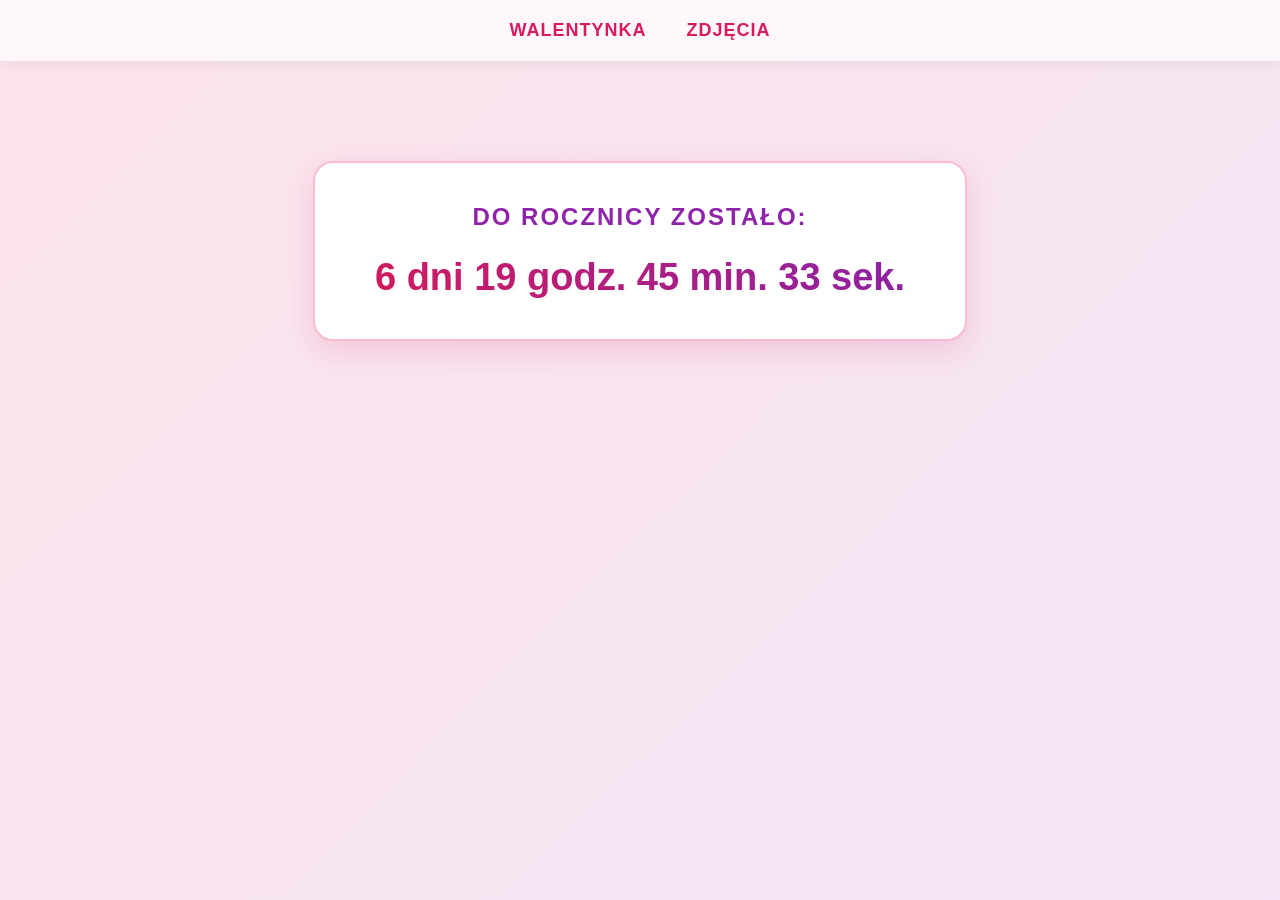
==== index.html @ c545eb03 "zmiana nazwy homa na index żeby działało na pages" ====
<!DOCTYPE html>
<html lang="en">
<head>
    <meta charset="UTF-8">
    <meta name="viewport" content="width=device-width, initial-scale=1.0">
    <title>Document</title>
    <link rel="stylesheet" href="stylecss/strona_home.css">
</head>
<body>
    <div id="main" class="menu">
        <ul>
            <li id="walentynka"><a href="walentynka.html">WALENTYNKA</a></li>
            <li id="fotki"><a href="fotki.html">ZDJĘCIA</a></li>
        </ul>
    </div>

    <div id="czas">
        <h2>Do rocznicy zostało:</h2>
        <div id="odliczanie">
            Trwa ładowanie...
            <script src="skrypty/odliczanie.js"></script>
        </div>
    </div>
</body>
</html>
---- stylecss/strona_home.css ----
/* --- RESET PODSTAWOWY --- */
* {
    margin: 0;
    padding: 0;
    box-sizing: border-box;
    font-family: 'Segoe UI', Tahoma, Geneva, Verdana, sans-serif;
}

/* --- TŁO STRONY --- */
body {
    /* Delikatny gradient łączący jasny róż i pastelowy fiolet */
    background: linear-gradient(135deg, #fce4ec 0%, #f3e5f5 100%);
    min-height: 100vh;
    display: flex;
    flex-direction: column;
    align-items: center; /* Środkuje wszystko na ekranie */
    color: #4a148c; /* Główny, ciemnofioletowy kolor tekstu */
}

/* --- MENU NAWIGACYJNE --- */
#main.menu {
    width: 100%;
    background-color: rgba(255, 255, 255, 0.7); /* Półprzezroczyste tło */
    backdrop-filter: blur(8px); /* Efekt rozmytego szkła */
    box-shadow: 0 4px 15px rgba(0, 0, 0, 0.05);
    padding: 20px 0;
}

#main.menu ul {
    display: flex;
    justify-content: center;
    gap: 40px; /* Odstępy między przyciskami */
    list-style: none; /* Usuwa brzydkie kropki od listy */
}

#main.menu a {
    text-decoration: none; /* Usuwa podkreślenie z linków */
    color: #d81b60; /* Malinowy róż */
    font-weight: bold;
    font-size: 18px;
    letter-spacing: 1px;
    transition: all 0.3s ease; /* Płynne animacje */
}

/* Animacja po najechaniu myszką na link */
#main.menu a:hover {
    color: #8e24aa; /* Zmienia się na fioletowy */
    text-shadow: 0 0 8px rgba(142, 36, 170, 0.4);
}

/* --- SEKCJA ODLICZANIA (BIAŁA KARTA) --- */
#czas {
    margin-top: 100px;
    background-color: white;
    padding: 40px 60px;
    border-radius: 20px; /* Mocno zaokrąglone rogi */
    text-align: center;
    box-shadow: 0 10px 30px rgba(216, 27, 96, 0.15); /* Różowa poświata pod kartą */
    border: 2px solid #f8bbd0; /* Jasnoróżowa ramka */
}

#czas h2 {
    font-size: 24px;
    margin-bottom: 25px;
    color: #8e24aa;
    text-transform: uppercase;
    letter-spacing: 2px;
}

/* --- SAME CYFERKI ZEGARA --- */
#odliczanie {
    font-size: 38px;
    font-weight: 900;
    
    /* Magia CSS - robimy gradient TYLKO na tekście (róż -> fiolet) */
    background: -webkit-linear-gradient(45deg, #d81b60, #8e24aa);
    -webkit-background-clip: text;
    -webkit-text-fill-color: transparent;
    
    text-shadow: 2px 2px 4px rgba(0,0,0,0.05);
}
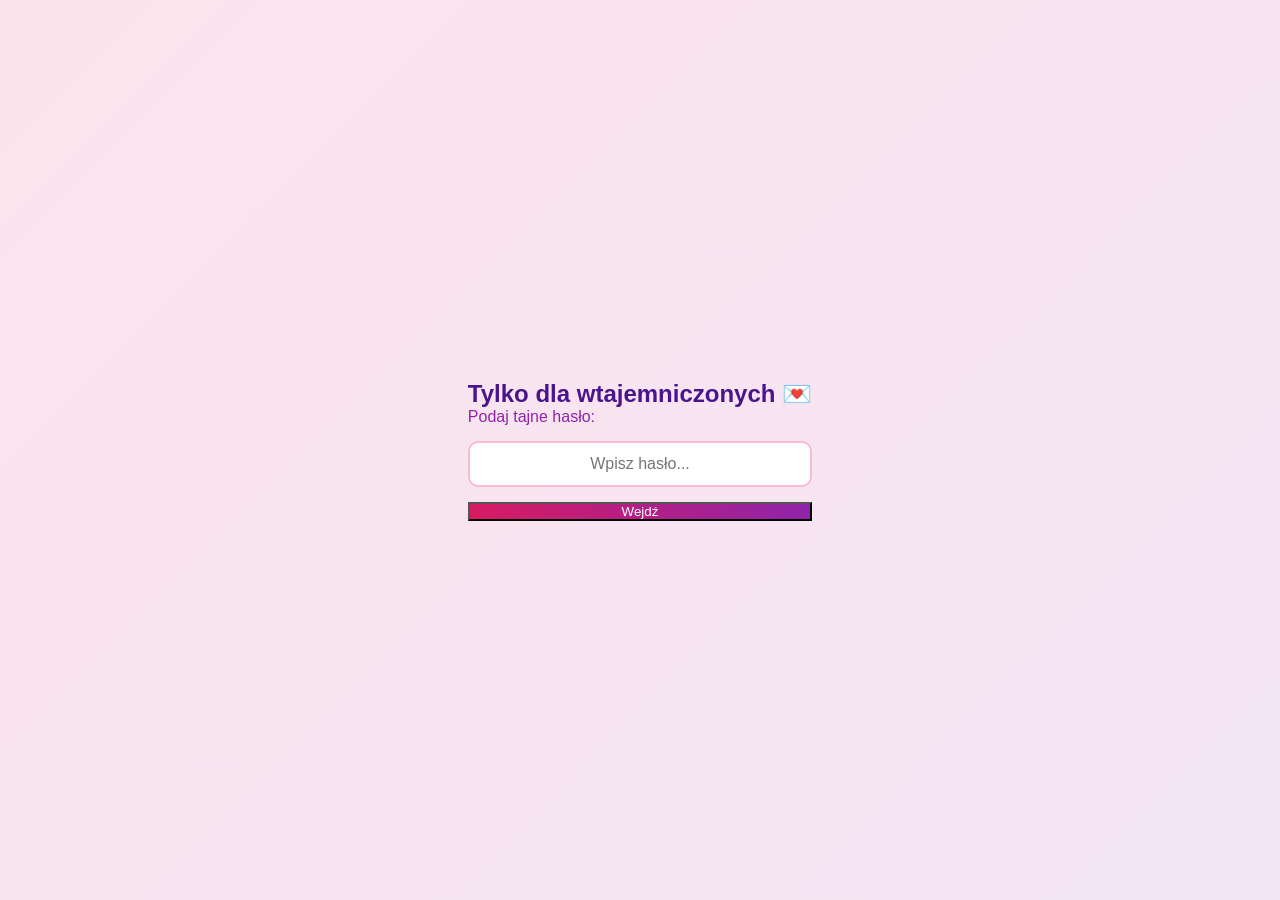
==== commit 6099a497: "zmiany hasła" ====
--- a/index.html
+++ b/index.html
@@ -7,6 +7,16 @@
     <link rel="stylesheet" href="stylecss/strona_home.css">
 </head>
 <body>
+    <div id="haslo-modal">
+        <div class="box">
+            <h2>Tylko dla wtajemniczonych 💌</h2>
+            <p style="color: #8e24aa; margin-bottom: 15px;">Podaj tajne hasło:</p>
+            <input type="password" id="haslo-input" placeholder="Wpisz hasło...">
+            <button id="haslo-btn">Wejdź</button>
+            <p id="haslo-blad" style="color: #d81b60; display: none; margin-top: 15px; font-weight: bold;">Niepoprawne hasło, spróbuj ponownie!</p>
+        </div>
+    </div>
+
     <div id="main" class="menu">
         <ul>
             <li id="walentynka"><a href="walentynka.html">WALENTYNKA</a></li>
--- a/stylecss/strona_home.css
+++ b/stylecss/strona_home.css
@@ -78,4 +78,44 @@
     -webkit-text-fill-color: transparent;
     
     text-shadow: 2px 2px 4px rgba(0,0,0,0.05);
+}
+
+/* --- OKIENKO Z HASŁEM --- */
+#haslo-modal {
+    position: fixed;
+    top: 0;
+    left: 0;
+    width: 100%;
+    height: 100%;
+    background: linear-gradient(135deg, #fce4ec 0%, #f3e5f5 100%);
+    display: flex;
+    justify-content: center;
+    align-items: center;
+    z-index: 2000; /* Zawsze na samym wierzchu */
+}
+
+#haslo-modal input {
+    padding: 12px 20px;
+    margin-bottom: 15px;
+    border: 2px solid #f8bbd0;
+    border-radius: 10px;
+    width: 100%;
+    font-size: 16px;
+    text-align: center;
+    outline: none;
+    transition: border-color 0.3s;
+}
+
+#haslo-modal input:focus {
+    border-color: #d81b60; /* Mocniejszy róż przy wpisywaniu */
+}
+
+#haslo-modal button {
+    background: linear-gradient(45deg, #d81b60, #8e24aa);
+    color: white;
+    width: 100%;
+}
+
+#haslo-modal button:hover {
+    transform: scale(1.05);
 }
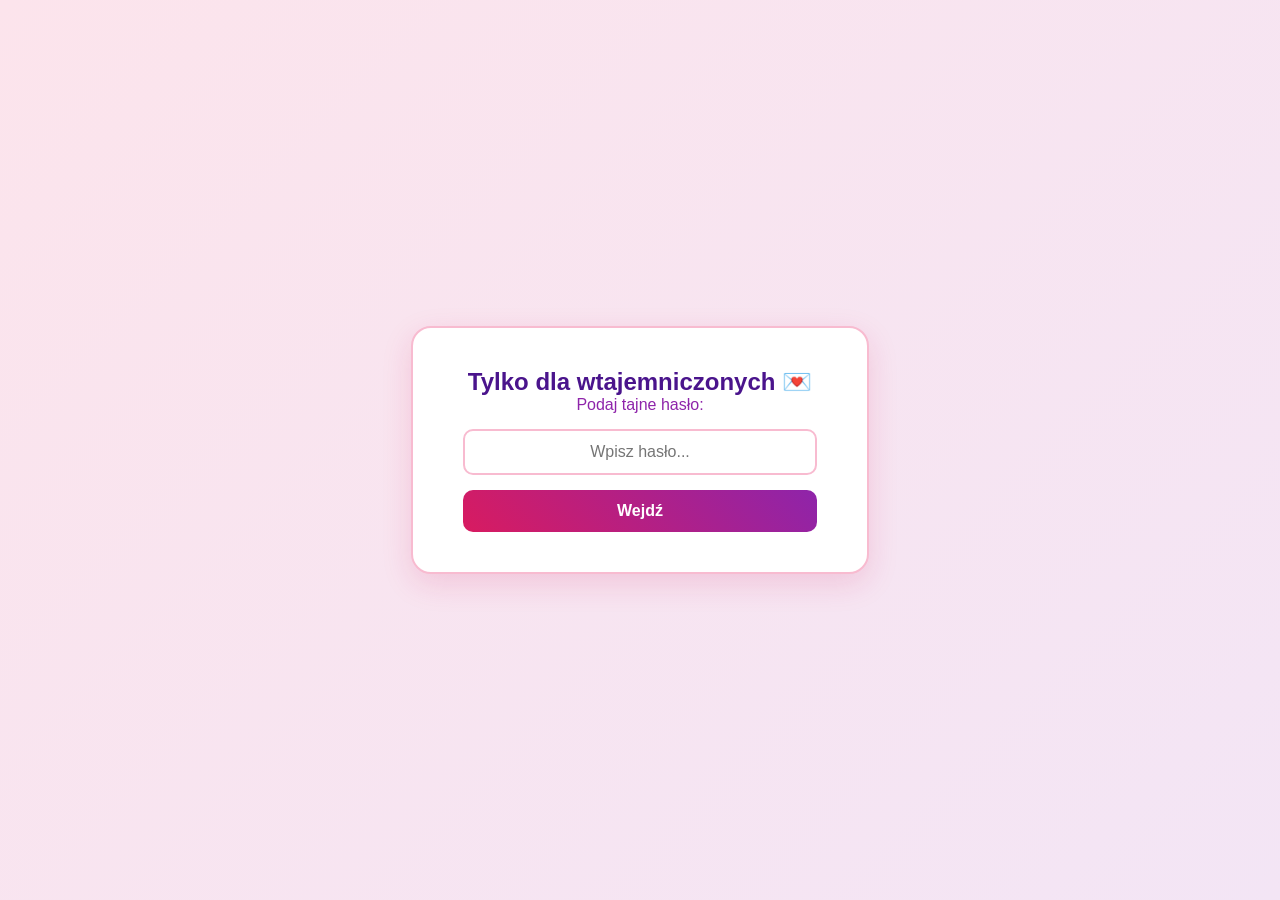
==== commit faef093b: "poprawne zmiany hasła" ====
--- a/index.html
+++ b/index.html
@@ -1,14 +1,14 @@
 <!DOCTYPE html>
-<html lang="en">
+<html lang="pl">
 <head>
     <meta charset="UTF-8">
     <meta name="viewport" content="width=device-width, initial-scale=1.0">
-    <title>Document</title>
+    <title>Nasza strona</title>
     <link rel="stylesheet" href="stylecss/strona_home.css">
 </head>
 <body>
     <div id="haslo-modal">
-        <div class="box">
+        <div class="box-haslo">
             <h2>Tylko dla wtajemniczonych 💌</h2>
             <p style="color: #8e24aa; margin-bottom: 15px;">Podaj tajne hasło:</p>
             <input type="password" id="haslo-input" placeholder="Wpisz hasło...">
@@ -17,19 +17,24 @@
         </div>
     </div>
 
-    <div id="main" class="menu">
-        <ul>
-            <li id="walentynka"><a href="walentynka.html">WALENTYNKA</a></li>
-            <li id="fotki"><a href="fotki.html">ZDJĘCIA</a></li>
-        </ul>
+    <div id="zawartosc-strony" style="display: none; width: 100%;">
+        <div id="main" class="menu">
+            <ul>
+                <li id="walentynka"><a href="walentynka.html">WALENTYNKA</a></li>
+                <li id="fotki"><a href="fotki.html">ZDJĘCIA</a></li>
+                <li><a href="#">NASZA HISTORIA</a></li>
+            </ul>
+        </div>
+
+        <div id="czas">
+            <h2>Do rocznicy zostało:</h2>
+            <div id="odliczanie">
+                Trwa ładowanie zegara...
+            </div>
+        </div>
     </div>
 
-    <div id="czas">
-        <h2>Do rocznicy zostało:</h2>
-        <div id="odliczanie">
-            Trwa ładowanie...
-            <script src="skrypty/odliczanie.js"></script>
-        </div>
-    </div>
+    <script src="skrypty/haslo.js"></script>
+    <script src="skrypty/odliczanie.js"></script>
 </body>
 </html>
--- a/stylecss/strona_home.css
+++ b/stylecss/strona_home.css
@@ -1,4 +1,3 @@
-/* --- RESET PODSTAWOWY --- */
 * {
     margin: 0;
     padding: 0;
@@ -6,22 +5,25 @@
     font-family: 'Segoe UI', Tahoma, Geneva, Verdana, sans-serif;
 }
 
-/* --- TŁO STRONY --- */
 body {
-    /* Delikatny gradient łączący jasny róż i pastelowy fiolet */
     background: linear-gradient(135deg, #fce4ec 0%, #f3e5f5 100%);
     min-height: 100vh;
     display: flex;
     flex-direction: column;
-    align-items: center; /* Środkuje wszystko na ekranie */
-    color: #4a148c; /* Główny, ciemnofioletowy kolor tekstu */
+    align-items: center;
+    color: #4a148c;
 }
 
-/* --- MENU NAWIGACYJNE --- */
+#zawartosc-strony {
+    display: flex;
+    flex-direction: column;
+    align-items: center;
+}
+
 #main.menu {
     width: 100%;
-    background-color: rgba(255, 255, 255, 0.7); /* Półprzezroczyste tło */
-    backdrop-filter: blur(8px); /* Efekt rozmytego szkła */
+    background-color: rgba(255, 255, 255, 0.7);
+    backdrop-filter: blur(8px);
     box-shadow: 0 4px 15px rgba(0, 0, 0, 0.05);
     padding: 20px 0;
 }
@@ -29,34 +31,32 @@
 #main.menu ul {
     display: flex;
     justify-content: center;
-    gap: 40px; /* Odstępy między przyciskami */
-    list-style: none; /* Usuwa brzydkie kropki od listy */
+    gap: 40px;
+    list-style: none;
 }
 
 #main.menu a {
-    text-decoration: none; /* Usuwa podkreślenie z linków */
-    color: #d81b60; /* Malinowy róż */
+    text-decoration: none;
+    color: #d81b60;
     font-weight: bold;
     font-size: 18px;
     letter-spacing: 1px;
-    transition: all 0.3s ease; /* Płynne animacje */
+    transition: all 0.3s ease;
 }
 
-/* Animacja po najechaniu myszką na link */
 #main.menu a:hover {
-    color: #8e24aa; /* Zmienia się na fioletowy */
+    color: #8e24aa;
     text-shadow: 0 0 8px rgba(142, 36, 170, 0.4);
 }
 
-/* --- SEKCJA ODLICZANIA (BIAŁA KARTA) --- */
 #czas {
     margin-top: 100px;
     background-color: white;
     padding: 40px 60px;
-    border-radius: 20px; /* Mocno zaokrąglone rogi */
+    border-radius: 20px;
     text-align: center;
-    box-shadow: 0 10px 30px rgba(216, 27, 96, 0.15); /* Różowa poświata pod kartą */
-    border: 2px solid #f8bbd0; /* Jasnoróżowa ramka */
+    box-shadow: 0 10px 30px rgba(216, 27, 96, 0.15);
+    border: 2px solid #f8bbd0;
 }
 
 #czas h2 {
@@ -67,16 +67,12 @@
     letter-spacing: 2px;
 }
 
-/* --- SAME CYFERKI ZEGARA --- */
 #odliczanie {
     font-size: 38px;
     font-weight: 900;
-    
-    /* Magia CSS - robimy gradient TYLKO na tekście (róż -> fiolet) */
     background: -webkit-linear-gradient(45deg, #d81b60, #8e24aa);
     -webkit-background-clip: text;
     -webkit-text-fill-color: transparent;
-    
     text-shadow: 2px 2px 4px rgba(0,0,0,0.05);
 }
 
@@ -91,10 +87,20 @@
     display: flex;
     justify-content: center;
     align-items: center;
-    z-index: 2000; /* Zawsze na samym wierzchu */
+    z-index: 2000;
 }
 
-#haslo-modal input {
+.box-haslo {
+    background-color: white;
+    padding: 40px 50px;
+    border-radius: 20px;
+    text-align: center;
+    box-shadow: 0 10px 30px rgba(216, 27, 96, 0.15);
+    border: 2px solid #f8bbd0;
+    max-width: 90%;
+}
+
+.box-haslo input {
     padding: 12px 20px;
     margin-bottom: 15px;
     border: 2px solid #f8bbd0;
@@ -106,16 +112,23 @@
     transition: border-color 0.3s;
 }
 
-#haslo-modal input:focus {
-    border-color: #d81b60; /* Mocniejszy róż przy wpisywaniu */
+.box-haslo input:focus {
+    border-color: #d81b60;
 }
 
-#haslo-modal button {
+.box-haslo button {
+    padding: 12px 30px;
+    font-size: 16px;
+    font-weight: bold;
+    border: none;
+    border-radius: 10px;
+    cursor: pointer;
     background: linear-gradient(45deg, #d81b60, #8e24aa);
     color: white;
     width: 100%;
+    transition: transform 0.2s;
 }
 
-#haslo-modal button:hover {
+.box-haslo button:hover {
     transform: scale(1.05);
 }
